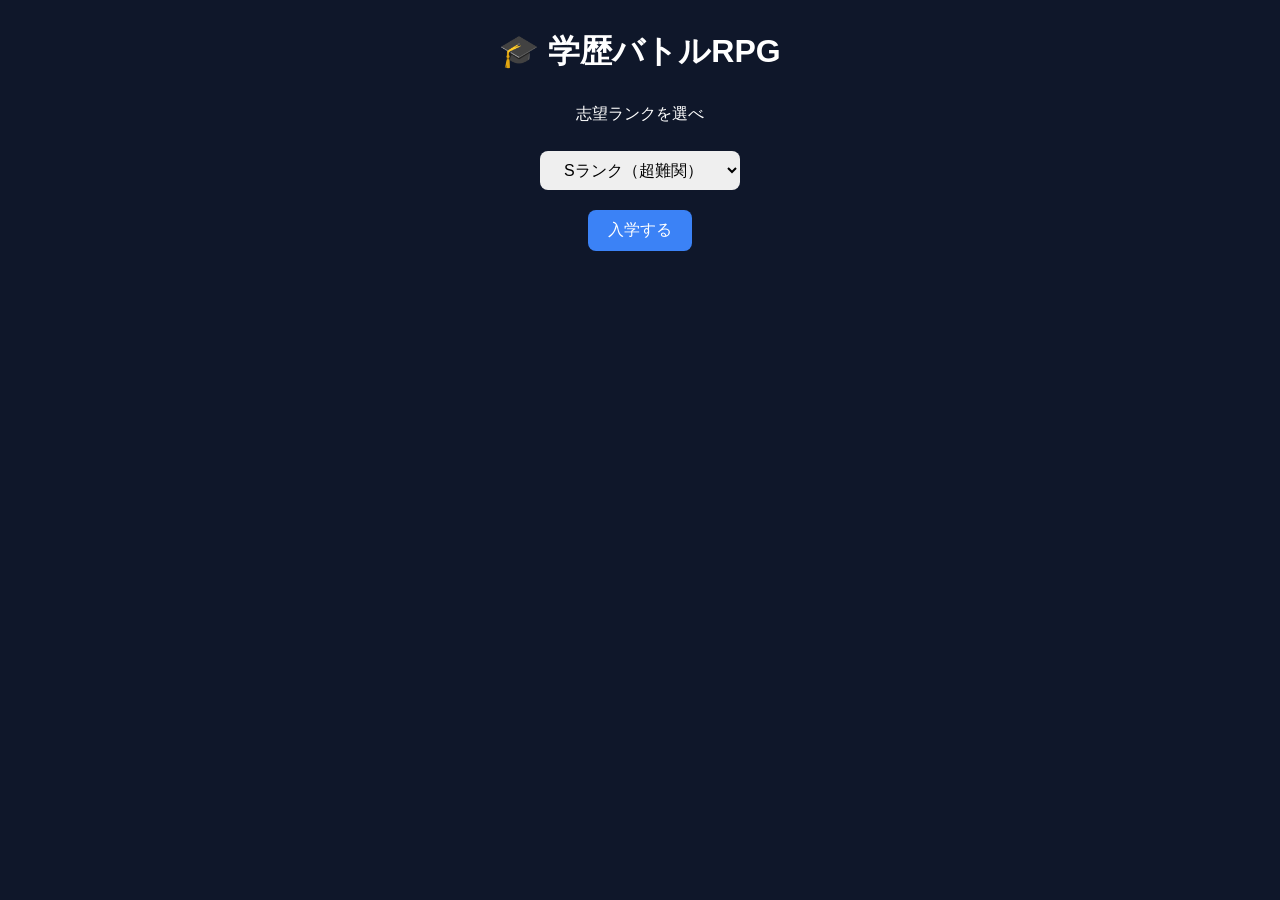
==== game.html @ 0801d618 "Create game.html" ====
<!DOCTYPE html>
<html lang="ja">
<head>
<meta charset="UTF-8">
<title>学歴バトルRPG</title>
<style>
body{
  margin:0;
  font-family:"Noto Sans JP",sans-serif;
  background:#0f172a;
  color:white;
  text-align:center;
}

h1{margin-top:30px;}

.container{margin-top:30px;}

select,button{
  padding:10px 20px;
  margin:10px;
  font-size:16px;
  border:none;
  border-radius:8px;
}

button{
  background:#3b82f6;
  color:white;
  cursor:pointer;
  transition:0.2s;
}

button:hover{
  background:#2563eb;
  transform:scale(1.05);
}

#gameArea{
  margin-top:40px;
  display:none;
}

.card{
  margin:20px auto;
  padding:20px;
  width:320px;
  background:#1e293b;
  border-radius:16px;
  box-shadow:0 0 20px rgba(59,130,246,0.3);
  transition:0.2s;
}

.hpbar{
  height:15px;
  background:red;
  border-radius:8px;
  margin-top:10px;
}

#log{
  margin-top:20px;
  min-height:40px;
  font-weight:bold;
}

.enemyFlash{
  animation:flash 0.2s;
}

@keyframes flash{
  0%{background:#1e293b;}
  50%{background:#7f1d1d;}
  100%{background:#1e293b;}
}
</style>
</head>
<body>

<h1>🎓 学歴バトルRPG</h1>

<div class="container">
  <p>志望ランクを選べ</p>
  <select id="rankSelect">
    <option value="S">Sランク（超難関）</option>
    <option value="A">Aランク（難関）</option>
    <option value="B">Bランク（中堅）</option>
    <option value="C">Cランク（挑戦者）</option>
  </select>
  <br>
  <button onclick="startGame()">入学する</button>
</div>

<div id="gameArea">
  <div class="card">
    <h2 id="playerTitle"></h2>
    <p>HP: <span id="playerHP"></span></p>
    <p>攻撃力: <span id="playerATK"></span></p>
  </div>

  <div class="card" id="enemyCard">
    <h2 id="enemyName"></h2>
    <div class="hpbar" id="enemyHPBar"></div>
  </div>

  <button onclick="attack()">論破する</button>

  <div id="log"></div>
</div>

<script>
let player = {};
let enemy = {};

const enemies = [
  {name:"Sランク校連合", hp:200, atk:30, type:"normal"},
  {name:"Gランク同盟", hp:150, atk:20, type:"normal"},
  {name:"浪人", hp:260, atk:40, type:"boss"},
  {name:"ホンダ（惑乱）", hp:180, atk:25, type:"confuse"}
];

function startGame(){
  const rank = document.getElementById("rankSelect").value;
  
  if(rank==="S"){
    player = {title:"Sランク覇者", hp:500, atk:80};
  }else if(rank==="A"){
    player = {title:"Aランク戦士", hp:350, atk:55};
  }else if(rank==="B"){
    player = {title:"Bランク努力家", hp:250, atk:35};
  }else{
    player = {title:"Cランク挑戦者", hp:180, atk:25};
  }

  document.getElementById("playerTitle").innerText = player.title;
  document.getElementById("playerHP").innerText = player.hp;
  document.getElementById("playerATK").innerText = player.atk;

  document.querySelector(".container").style.display="none";
  document.getElementById("gameArea").style.display="block";

  spawnEnemy();
}

function spawnEnemy(){
  const random = enemies[Math.floor(Math.random()*enemies.length)];
  enemy = {...random};
  document.getElementById("enemyName").innerText = enemy.name;
  updateEnemyHP();
  document.getElementById("log").innerText = enemy.name+" が現れた！";
}

function updateEnemyHP(){
  const percent = (enemy.hp/260)*100;
  document.getElementById("enemyHPBar").style.width = percent+"%";
}

function attack(){

  // ホンダの惑乱効果（30%で攻撃失敗）
  if(enemy.type==="confuse"){
    if(Math.random()<0.3){
      document.getElementById("log").innerText="ホンダに惑わされた！攻撃ミス！";
      player.hp -= enemy.atk;
      document.getElementById("playerHP").innerText = player.hp;
      return;
    }
  }

  enemy.hp -= player.atk;

  document.getElementById("enemyCard").classList.add("enemyFlash");
  setTimeout(()=>{
    document.getElementById("enemyCard").classList.remove("enemyFlash");
  },200);

  if(enemy.hp<=0){
    document.getElementById("log").innerText = enemy.name+" を撃破！";
    setTimeout(spawnEnemy,1000);
    return;
  }

  player.hp -= enemy.atk;
  document.getElementById("playerHP").innerText = player.hp;
  updateEnemyHP();

  document.getElementById("log").innerText =
    enemy.name+" の反撃！ "+enemy.atk+" ダメージ！";

  if(player.hp<=0){
    document.getElementById("log").innerText="留年エンド...";
    document.querySelector("button").disabled=true;
  }
}
</script>

</body>
</html>
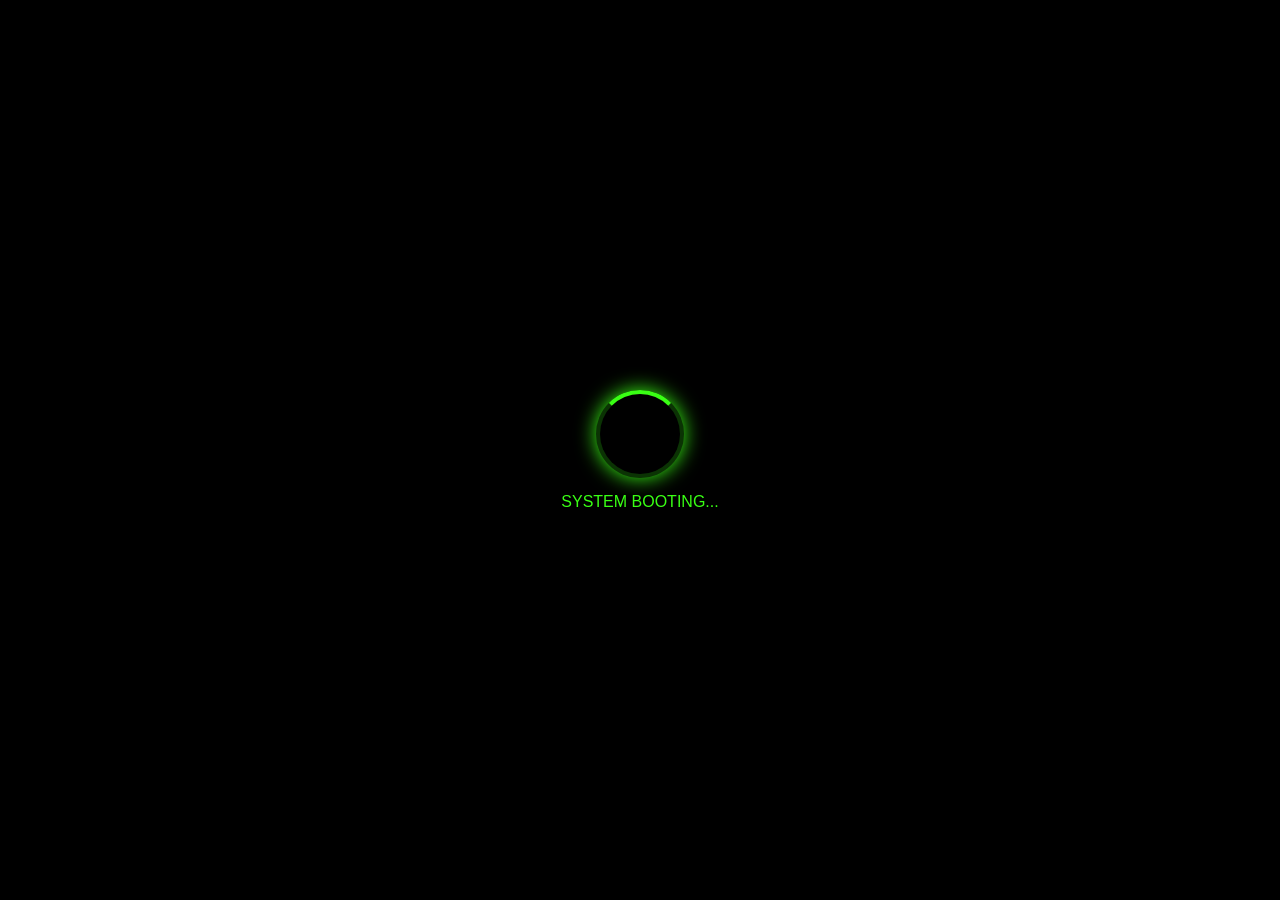
==== commit bca21f7f: "Update game.html" ====
--- a/game.html
+++ b/game.html
@@ -2,196 +2,272 @@
 <html lang="ja">
 <head>
 <meta charset="UTF-8">
-<title>学歴バトルRPG</title>
+<meta name="viewport" content="width=device-width, initial-scale=1.0">
+<title>NEON FACE SCAN</title>
+
 <style>
+:root{
+  --accent:#39ff14;
+  --bg:#0a0f0a;
+  --panel:#111a11;
+}
+
 body{
   margin:0;
-  font-family:"Noto Sans JP",sans-serif;
-  background:#0f172a;
+  background:var(--bg);
   color:white;
+  font-family:sans-serif;
   text-align:center;
-}
-
-h1{margin-top:30px;}
-
-.container{margin-top:30px;}
-
-select,button{
-  padding:10px 20px;
-  margin:10px;
-  font-size:16px;
-  border:none;
-  border-radius:8px;
-}
-
+  overflow:hidden;
+}
+
+/* ローディング */
+.loader{
+  position:fixed;
+  inset:0;
+  background:black;
+  display:flex;
+  justify-content:center;
+  align-items:center;
+  flex-direction:column;
+  z-index:999;
+}
+
+.loader-circle{
+  width:80px;
+  height:80px;
+  border:4px solid rgba(57,255,20,0.2);
+  border-top:4px solid var(--accent);
+  border-radius:50%;
+  animation:spin 1s linear infinite;
+  box-shadow:0 0 20px var(--accent);
+}
+
+@keyframes spin{
+  to{ transform:rotate(360deg); }
+}
+
+/* メイン */
+.container{
+  opacity:0;
+  transition:1s;
+  padding:30px;
+}
+
+.container.active{
+  opacity:1;
+}
+
+h1{
+  color:var(--accent);
+  text-shadow:0 0 15px var(--accent);
+}
+
+/* ビデオ枠 */
+.video-wrapper{
+  position:relative;
+  display:inline-block;
+  margin-top:20px;
+  border:2px solid var(--accent);
+  border-radius:20px;
+  box-shadow:0 0 25px rgba(57,255,20,0.5);
+}
+
+video{
+  width:320px;
+  max-width:90%;
+  border-radius:20px;
+}
+
+/* ===== HUDターゲット ===== */
+.hud{
+  position:absolute;
+  inset:0;
+  display:flex;
+  justify-content:center;
+  align-items:center;
+  pointer-events:none;
+}
+
+.target{
+  width:150px;
+  height:150px;
+  border:2px solid var(--accent);
+  border-radius:50%;
+  box-shadow:0 0 20px var(--accent);
+  position:relative;
+  animation:pulse 2s infinite;
+}
+
+.target::before,
+.target::after{
+  content:"";
+  position:absolute;
+  background:var(--accent);
+}
+
+.target::before{
+  width:2px;
+  height:100%;
+  left:50%;
+  transform:translateX(-50%);
+}
+
+.target::after{
+  height:2px;
+  width:100%;
+  top:50%;
+  transform:translateY(-50%);
+}
+
+@keyframes pulse{
+  0%,100%{ opacity:0.5; }
+  50%{ opacity:1; }
+}
+
+/* ボタン */
 button{
-  background:#3b82f6;
-  color:white;
+  margin-top:25px;
+  padding:12px 40px;
+  font-size:18px;
+  background:transparent;
+  border:2px solid var(--accent);
+  color:var(--accent);
+  border-radius:50px;
   cursor:pointer;
-  transition:0.2s;
+  transition:0.3s;
 }
 
 button:hover{
-  background:#2563eb;
-  transform:scale(1.05);
-}
-
-#gameArea{
-  margin-top:40px;
+  background:var(--accent);
+  color:black;
+  box-shadow:0 0 20px var(--accent);
+}
+
+/* ゲージ */
+.gauge{
+  margin-top:20px;
+  width:300px;
+  max-width:90%;
+  height:20px;
+  border:1px solid var(--accent);
+  margin-left:auto;
+  margin-right:auto;
+}
+
+.gauge-bar{
+  height:100%;
+  width:0%;
+  background:var(--accent);
+  box-shadow:0 0 15px var(--accent);
+  transition:0.5s;
+}
+
+#powerText{
+  margin-top:10px;
+  color:var(--accent);
+  font-weight:bold;
+}
+
+canvas{
   display:none;
-}
-
-.card{
-  margin:20px auto;
-  padding:20px;
-  width:320px;
-  background:#1e293b;
-  border-radius:16px;
-  box-shadow:0 0 20px rgba(59,130,246,0.3);
-  transition:0.2s;
-}
-
-.hpbar{
-  height:15px;
-  background:red;
-  border-radius:8px;
-  margin-top:10px;
-}
-
-#log{
-  margin-top:20px;
-  min-height:40px;
-  font-weight:bold;
-}
-
-.enemyFlash{
-  animation:flash 0.2s;
-}
-
-@keyframes flash{
-  0%{background:#1e293b;}
-  50%{background:#7f1d1d;}
-  100%{background:#1e293b;}
 }
 </style>
 </head>
+
 <body>
 
-<h1>🎓 学歴バトルRPG</h1>
-
-<div class="container">
-  <p>志望ランクを選べ</p>
-  <select id="rankSelect">
-    <option value="S">Sランク（超難関）</option>
-    <option value="A">Aランク（難関）</option>
-    <option value="B">Bランク（中堅）</option>
-    <option value="C">Cランク（挑戦者）</option>
-  </select>
+<div class="loader" id="loader">
+  <div class="loader-circle"></div>
+  <div style="color:#39ff14;margin-top:15px;">SYSTEM BOOTING...</div>
+</div>
+
+<div class="container" id="main">
+  <h1>FACE TARGET LOCK</h1>
+
+  <div class="video-wrapper">
+    <video id="video" autoplay playsinline></video>
+
+    <div class="hud">
+      <div class="target"></div>
+    </div>
+  </div>
+
+  <canvas id="canvas"></canvas>
+
   <br>
-  <button onclick="startGame()">入学する</button>
+  <button id="attackBtn">ATTACK</button>
+
+  <div class="gauge">
+    <div class="gauge-bar" id="gaugeBar"></div>
+  </div>
+  <div id="powerText">ATTACK POWER: 0</div>
 </div>
 
-<div id="gameArea">
-  <div class="card">
-    <h2 id="playerTitle"></h2>
-    <p>HP: <span id="playerHP"></span></p>
-    <p>攻撃力: <span id="playerATK"></span></p>
-  </div>
-
-  <div class="card" id="enemyCard">
-    <h2 id="enemyName"></h2>
-    <div class="hpbar" id="enemyHPBar"></div>
-  </div>
-
-  <button onclick="attack()">論破する</button>
-
-  <div id="log"></div>
-</div>
-
 <script>
-let player = {};
-let enemy = {};
-
-const enemies = [
-  {name:"Sランク校連合", hp:200, atk:30, type:"normal"},
-  {name:"Gランク同盟", hp:150, atk:20, type:"normal"},
-  {name:"浪人", hp:260, atk:40, type:"boss"},
-  {name:"ホンダ（惑乱）", hp:180, atk:25, type:"confuse"}
-];
-
-function startGame(){
-  const rank = document.getElementById("rankSelect").value;
-  
-  if(rank==="S"){
-    player = {title:"Sランク覇者", hp:500, atk:80};
-  }else if(rank==="A"){
-    player = {title:"Aランク戦士", hp:350, atk:55};
-  }else if(rank==="B"){
-    player = {title:"Bランク努力家", hp:250, atk:35};
-  }else{
-    player = {title:"Cランク挑戦者", hp:180, atk:25};
+const loader = document.getElementById("loader");
+const main = document.getElementById("main");
+const video = document.getElementById("video");
+const canvas = document.getElementById("canvas");
+const attackBtn = document.getElementById("attackBtn");
+const gaugeBar = document.getElementById("gaugeBar");
+const powerText = document.getElementById("powerText");
+
+// ローディング演出
+window.addEventListener("load",()=>{
+  setTimeout(()=>{
+    loader.style.display="none";
+    main.classList.add("active");
+  },1500);
+});
+
+// カメラ起動
+async function startCamera(){
+  try{
+    const stream = await navigator.mediaDevices.getUserMedia({
+      video:{ facingMode:"user" },
+      audio:false
+    });
+    video.srcObject = stream;
+  }catch{
+    alert("カメラ許可が必要です");
   }
-
-  document.getElementById("playerTitle").innerText = player.title;
-  document.getElementById("playerHP").innerText = player.hp;
-  document.getElementById("playerATK").innerText = player.atk;
-
-  document.querySelector(".container").style.display="none";
-  document.getElementById("gameArea").style.display="block";
-
-  spawnEnemy();
-}
-
-function spawnEnemy(){
-  const random = enemies[Math.floor(Math.random()*enemies.length)];
-  enemy = {...random};
-  document.getElementById("enemyName").innerText = enemy.name;
-  updateEnemyHP();
-  document.getElementById("log").innerText = enemy.name+" が現れた！";
-}
-
-function updateEnemyHP(){
-  const percent = (enemy.hp/260)*100;
-  document.getElementById("enemyHPBar").style.width = percent+"%";
-}
-
-function attack(){
-
-  // ホンダの惑乱効果（30%で攻撃失敗）
-  if(enemy.type==="confuse"){
-    if(Math.random()<0.3){
-      document.getElementById("log").innerText="ホンダに惑わされた！攻撃ミス！";
-      player.hp -= enemy.atk;
-      document.getElementById("playerHP").innerText = player.hp;
-      return;
-    }
+}
+startCamera();
+
+// 攻撃処理
+attackBtn.addEventListener("click",()=>{
+
+  const ctx = canvas.getContext("2d");
+  canvas.width = video.videoWidth;
+  canvas.height = video.videoHeight;
+
+  ctx.drawImage(video,0,0,canvas.width,canvas.height);
+
+  const imageData = ctx.getImageData(0,0,canvas.width,canvas.height);
+  const data = imageData.data;
+
+  let totalBrightness = 0;
+  let pixelCount = data.length / 4;
+
+  for(let i=0;i<data.length;i+=4){
+    const r = data[i];
+    const g = data[i+1];
+    const b = data[i+2];
+
+    // 明度計算（標準輝度式）
+    const brightness = 0.299*r + 0.587*g + 0.114*b;
+    totalBrightness += brightness;
   }
 
-  enemy.hp -= player.atk;
-
-  document.getElementById("enemyCard").classList.add("enemyFlash");
-  setTimeout(()=>{
-    document.getElementById("enemyCard").classList.remove("enemyFlash");
-  },200);
-
-  if(enemy.hp<=0){
-    document.getElementById("log").innerText = enemy.name+" を撃破！";
-    setTimeout(spawnEnemy,1000);
-    return;
-  }
-
-  player.hp -= enemy.atk;
-  document.getElementById("playerHP").innerText = player.hp;
-  updateEnemyHP();
-
-  document.getElementById("log").innerText =
-    enemy.name+" の反撃！ "+enemy.atk+" ダメージ！";
-
-  if(player.hp<=0){
-    document.getElementById("log").innerText="留年エンド...";
-    document.querySelector("button").disabled=true;
-  }
-}
+  const avgBrightness = totalBrightness / pixelCount;
+
+  // 0〜255 → 攻撃力0〜100換算
+  const attackPower = Math.min(100, Math.floor((avgBrightness / 255) * 100));
+
+  gaugeBar.style.width = attackPower + "%";
+  powerText.textContent = "ATTACK POWER: " + attackPower;
+});
 </script>
 
 </body>
